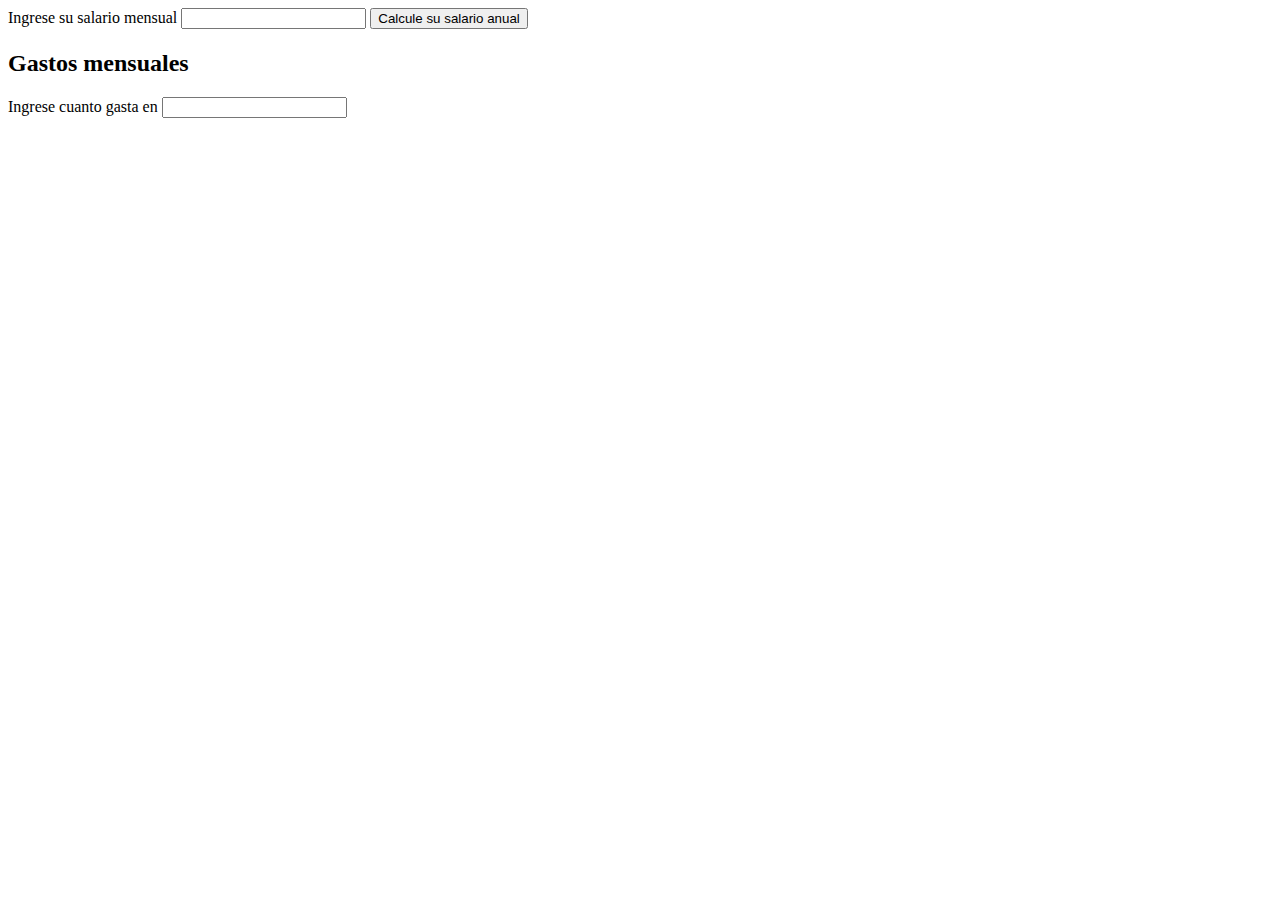
==== ingresos.html @ 2396692a "segundo commit" ====
<!DOCTYPE html>
<html lang="en">
<head>
    <meta charset="UTF-8">
    <meta http-equiv="X-UA-Compatible" content="IE=edge">
    <meta name="viewport" content="width=device-width, initial-scale=1.0">
    <title>Ingresos</title>
    <link rel="stylesheet" href="./estilo_ingresos.css">
</head>
<body>
    
    <section class="main-container">
        <div class="ingresos-container">
            <form>
                <label for="Inputmensual">Ingrese su salario mensual</label>
                <input type="number" id="Inputmensual"/>
                <button type="button" class="btn-salanual" onclick="calcularSalarioanual()">Calcule su salario anual</button>
                <h4 id="inganual"></h4>
            </form>
        </div>
    </section>

    <section>
        <div>
            <h2>Gastos mensuales</h2>
            <form>
                <label for="Inputmensual">Ingrese cuanto gasta en </label>
                <input type="number" id="Inputmensual"/>
            </form>
        </div>
    </section>
    <script src="./ingresos.js"></script>
</body>
</html>
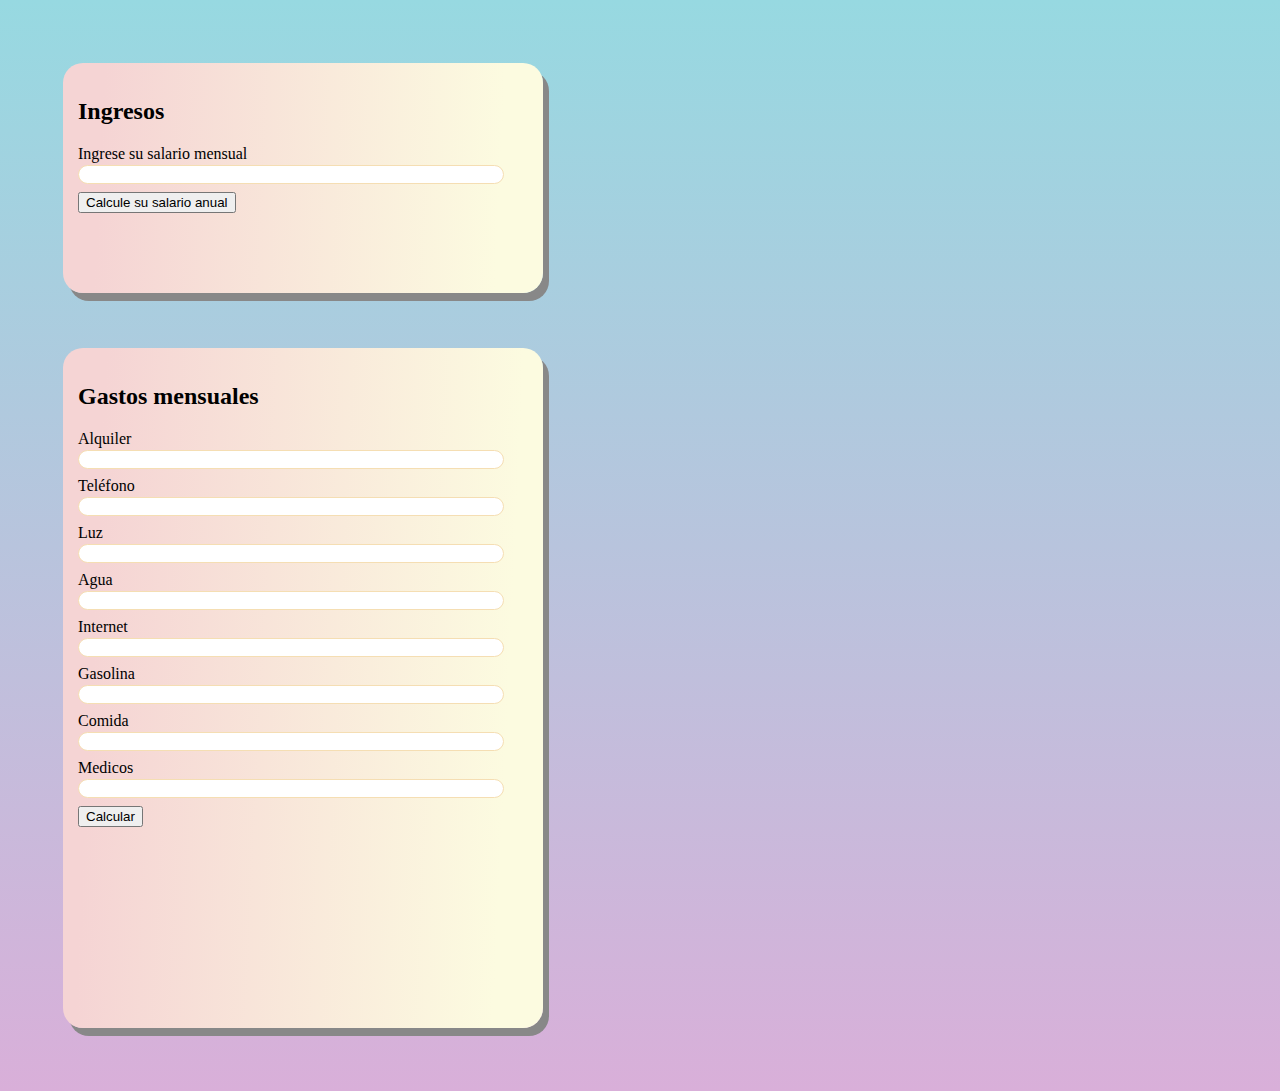
==== commit 017e89ee: "segundo commit" ====
--- a/ingresos.html
+++ b/ingresos.html
@@ -11,6 +11,7 @@
     
     <section class="main-container">
         <div class="ingresos-container">
+            <h2>Ingresos</h2>
             <form>
                 <label for="Inputmensual">Ingrese su salario mensual</label>
                 <input type="number" id="Inputmensual"/>
@@ -18,14 +19,29 @@
                 <h4 id="inganual"></h4>
             </form>
         </div>
-    </section>
-
-    <section>
-        <div>
+    
+        <div class="gastos-container">
             <h2>Gastos mensuales</h2>
             <form>
-                <label for="Inputmensual">Ingrese cuanto gasta en </label>
-                <input type="number" id="Inputmensual"/>
+                <label for="Inputcasa">Alquiler </label>
+                <input type="number" id="Inputcasa"/>
+                <label for="Inputcel">Teléfono </label>
+                <input type="number" id="Inputcel"/>
+                <label for="Inputluz">Luz </label>
+                <input type="number" id="Inputluz"/>
+                <label for="Inputwater">Agua </label>
+                <input type="number" id="Inputwater"/>
+                <label for="Inputinter">Internet </label>
+                <input type="number" id="Inputinter"/>
+                <label for="Inputgas">Gasolina </label>
+                <input type="number" id="Inputgas"/>
+                <label for="Inputfood">Comida </label>
+                <input type="number" id="Inputfood"/>
+                <label for="Inputmed">Medicos </label>
+                <input type="number" id="Inputmed"/>
+                <button type="button" class="btn-gastos" onclick="calcularGastos()">Calcular</button>
+                <h5 id="gastoscal"></h5>
+                <p id="endeudamiento"></p>
             </form>
         </div>
     </section>
--- a/estilo_ingresos.css
+++ b/estilo_ingresos.css
@@ -0,0 +1,46 @@
+body{
+    background-color: #D9AFD9;
+    background-image: linear-gradient(0deg, #D9AFD9 0%, #97D9E1 100%);
+
+}
+
+.main-container{
+    display: flexbox;
+    flex-direction: row;
+    flex-wrap: wrap;
+    justify-content: center;
+    align-content: center;
+    width: 450px;
+    height: auto;
+    text-align: left;
+    max-width: 950px;
+    min-width: 320px;
+}
+
+.ingresos-container{
+    margin: 55px 55px 55px 55px;
+    width: 100%;
+    height: 200px;
+    background-image: linear-gradient( 92.7deg,  rgba(245,212,212,1) 8.5%, rgba(252,251,224,1) 90.2% );
+    border-radius: 20px;
+    box-shadow: 6px 8px #888888;
+    padding: 15px;
+}
+
+.gastos-container{
+    width: 100%;
+    height: 650px;
+    background-image: linear-gradient( 92.7deg,  rgba(245,212,212,1) 8.5%, rgba(252,251,224,1) 90.2% );
+    margin: 55px 55px 55px 55px;   
+    border-radius: 20px;
+    box-shadow: 6px 8px #888888;
+    padding: 15px;
+}
+
+input{
+    width: 420px;
+    border-radius: 10px;
+    border: 1px solid wheat;
+    margin-bottom: 8px;
+    margin-top: 2px;
+}
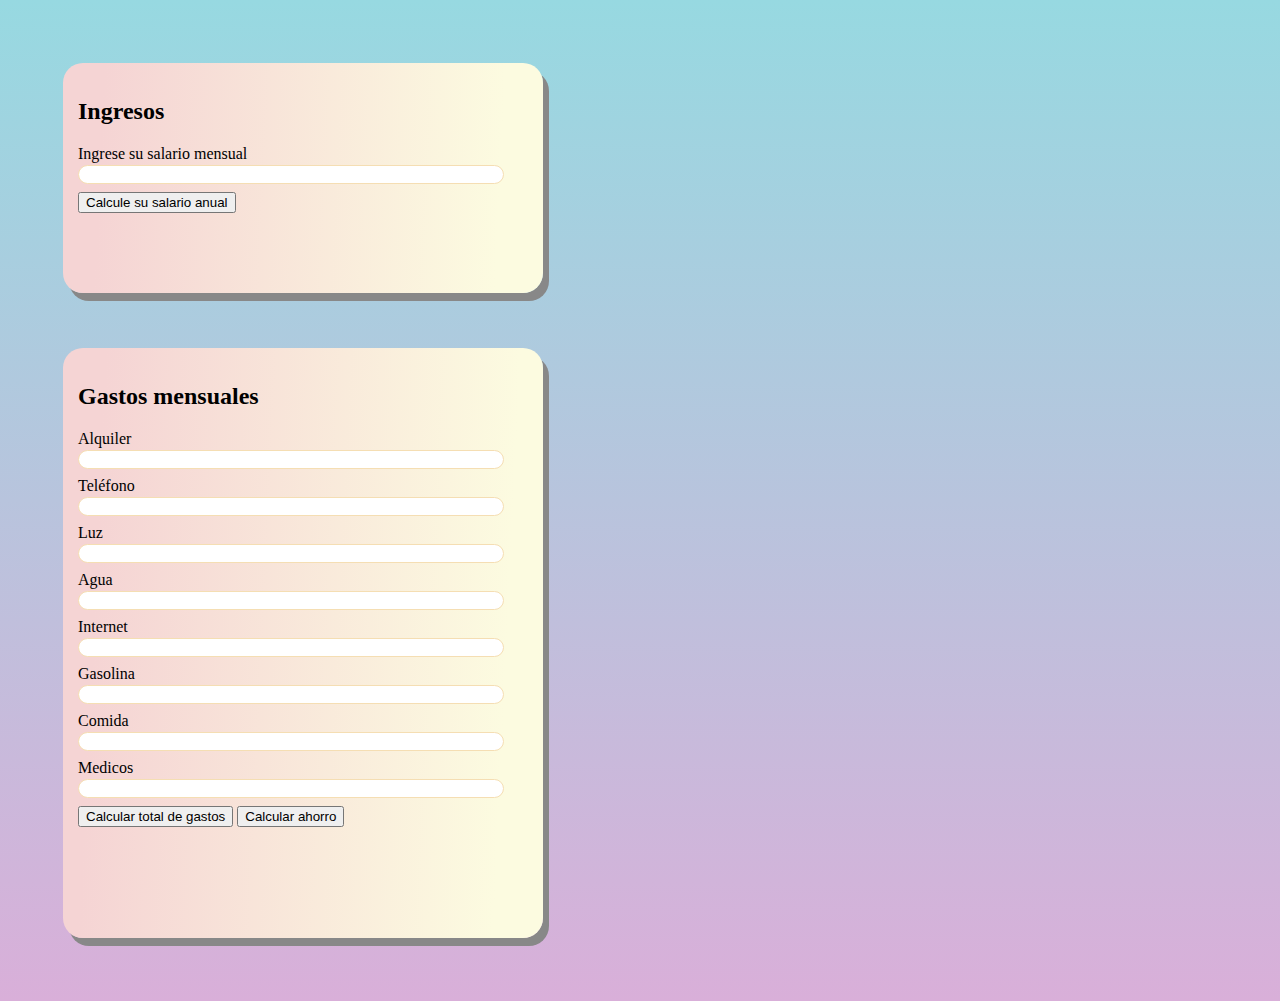
==== commit 4c02f987: "reto completo" ====
--- a/ingresos.html
+++ b/ingresos.html
@@ -39,7 +39,8 @@
                 <input type="number" id="Inputfood"/>
                 <label for="Inputmed">Medicos </label>
                 <input type="number" id="Inputmed"/>
-                <button type="button" class="btn-gastos" onclick="calcularGastos()">Calcular</button>
+                <button type="button" class="btn-gastos" onclick="calcularGastos()">Calcular total de gastos</button>
+                <button type="button" class="btn-gastos" onclick="sobramensual()">Calcular ahorro</button> 
                 <h5 id="gastoscal"></h5>
                 <p id="endeudamiento"></p>
             </form>
--- a/estilo_ingresos.css
+++ b/estilo_ingresos.css
@@ -29,7 +29,7 @@
 
 .gastos-container{
     width: 100%;
-    height: 650px;
+    height: 560px;
     background-image: linear-gradient( 92.7deg,  rgba(245,212,212,1) 8.5%, rgba(252,251,224,1) 90.2% );
     margin: 55px 55px 55px 55px;   
     border-radius: 20px;
@@ -44,3 +44,7 @@
     margin-bottom: 8px;
     margin-top: 2px;
 }
+
+p{
+    font-weight: bold;
+}